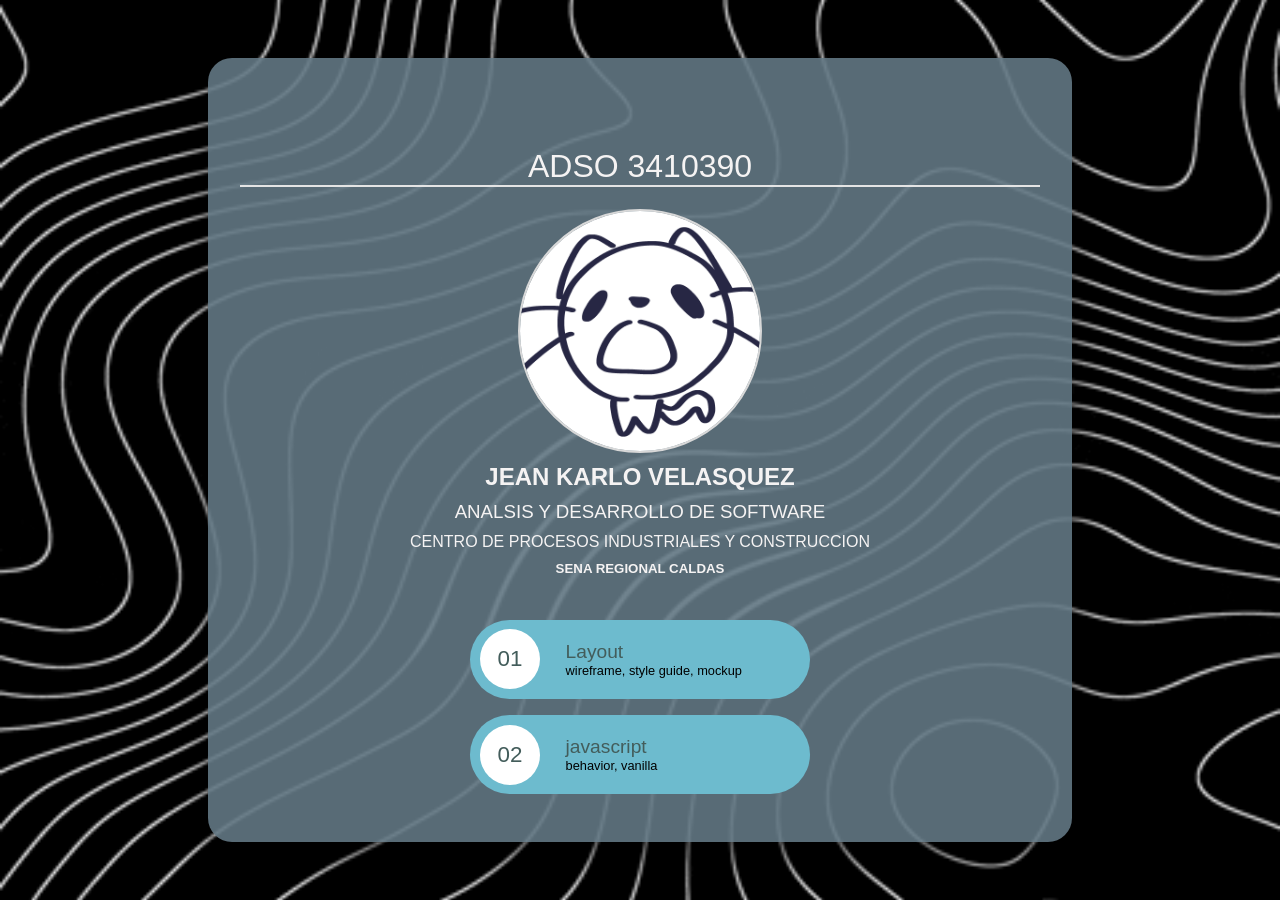
==== index.html @ d7843e00 "estructura" ====
<!DOCTYPE html>
<html lang="en">
<head>
    <meta charset="UTF-8">
    <meta name="viewport" content="width=device-width, initial-scale=1.0">
    <title>ADSO 3410390</title>
    <link rel="stylesheet" href="src/css/master.css">
</head>
<body class="mainmenu">
    <main>
        <header>
            <h1><br>ADSO 3410390 </br></h1>
            <img src="src/imgs/1088_sin_titulo_20251125182325.png" alt="my profile">
            <h2><b>Jean Karlo velasquez</b></h2>
            <h3>Analsis y desarrollo de software</h3>
            <h4>Centro de procesos industriales y construccion</h4>
            <h5><b>Sena regional caldas</b></h5>
        </header>

        <br>

        <menu>
            <a href="./Layout/Index.html">
                <span>01</span>
                <aside>
                    <h3>Layout</h3>
                    <small>wireframe, style guide, mockup </small>
                </aside>
            </a>
            <a href="">
                <span>02</span>
                <aside>
                    <h3>javascript</h3>
                    <small>behavior, vanilla</small>
                </aside>
            </a>
        </menu>

    </main>
</body>
</html>
---- src/css/master.css ----
body {
    background-image: url("../imgs/Black And White Wave GIF by tdhooper.gif");
    background-size: cover;
    background-repeat: no-repeat;
    background-position: center center;
    height: 100vh;
    margin: 0;
    color: #f5f3f3;
    font-family: Arial, Helvetica, sans-serif;
    min-height: 100dvh;
    display: flex;
    justify-content: center;
    align-items: center;

    /* ===== ESTILOS PARA EL INDEX PRINCIPAL (mainmenu SIN layout) ===== */
    &.mainmenu {
        main {
            min-width: 300px;
            max-width: 800px;
            width: 100%;
            background-color: rgba(98, 119, 131, 0.9);
            padding: 2rem;
            border-radius: 1.5rem;
            box-shadow: 0 15px 40px rgba(0,0,0,0.6);

            header {
                img {
                    width: 240px;
                    display: flex;
                    object-fit: cover;
                    border-radius: 50%;
                    margin: 0 auto;
                    height: 240px;
                    border: 2px solid;
                    border-color: rgb(216, 216, 216);
                }
                h1 {
                    border-bottom: 2px solid rgb(228, 228, 228);
                    text-align: center;
                    font-weight: 200;
                }
                h2, h3, h4, h5 {
                    text-align: center;
                    font-weight: 500;
                    text-transform: uppercase;
                    margin: 10px;
                }
            }

            menu {
                align-items: center;
                display: flex;
                flex-direction: column;
                gap: 1rem;
                justify-content: center;
                padding: 0;

                a:is(:link, :visited) {
                    align-items: center;
                    background-color: rgb(109, 187, 206);
                    border-radius: 4rem;
                    color: rgb(67, 93, 91);
                    display: flex;
                    gap: 1rem;
                    padding: 0.6em;
                    text-decoration: none;
                    transition: all 0.4s ease-in-out;
                    width: 320px;
                    max-width: 100%;

                    &:is(:hover) {
                        background-color: rgb(149, 220, 241);
                        transform: scale(1.05);
                    }

                    span {
                        align-items: center;
                        background-color: rgb(255, 255, 255);
                        border-radius: 50%;
                        display: flex;
                        justify-content: center;
                        font-size: 1.4rem;
                        height: 60px;
                        transition: all 0.4s ease-in-out;
                        width: 60px;
                        flex-shrink: 0;
                    }

                    aside {
                        flex: 1;
                        margin-left: 0.6em;
                        display: flex;
                        flex-direction: column;
                        justify-content: center;
                        align-items: start;

                        h3 {
                            margin: 0;
                            font-size: 1.2rem;
                            font-weight: 400;
                        }
                        small {
                            color: black;
                            font-size: 0.8rem;
                            font-weight: 300;
                        }
                    }
                }
            }
        }
    }

    /* ===== ESTILOS PARA LAYOUT (mainmenu CON layout) ===== */
    &.mainmenu.layout {
        nav.back {
            position: fixed;
            top: 20px;
            left: 20px;
            z-index: 9999;
            
            a {
                display: flex;
                align-items: center;
                justify-content: center;
                background-color: rgba(0, 0, 0, 0.6);
                width: 45px;
                height: 45px;
                border-radius: 50%;
                transition: all 0.3s ease-in-out;
                text-decoration: none;
                border: 2px solid rgba(255, 255, 255, 0.2);
                
                &:hover {
                    background-color: rgba(0, 0, 0, 0.9);
                    transform: scale(1.1);
                    border-color: rgba(255, 255, 255, 0.5);
                }
                
                svg {
                    width: 24px;
                    height: 24px;
                    fill: white;
                    display: block;
                    flex-shrink: 0;
                }
            }
        }

        main {
            background-color: rgba(98, 119, 131, 0.92);
            padding: 2rem;
            border-radius: 1.5rem;
            max-width: 850px;
            width: 100%;
            margin: 0 auto;
            box-shadow: 0 15px 40px rgba(0,0,0,0.6);
            backdrop-filter: blur(5px);
            border: 1px solid rgba(255,255,255,0.1);

            header {
                h1 {
                    margin: 0 0 0.5rem 0;
                    text-align: center;
                    font-size: 2.8rem;
                    font-weight: 300;
                    letter-spacing: 3px;
                    color: #fff;
                    text-shadow: 0 2px 10px rgba(0,0,0,0.3);
                }
                h3 {
                    font-weight: 300;
                    text-align: center;
                    text-transform: uppercase;
                    font-size: 0.85rem;
                    letter-spacing: 2px;
                    margin: 0 0 1.5rem 0;
                    opacity: 0.9;
                    color: #e0e0e0;
                    line-height: 1.6;
                }
                img {
                    background-color: rgb(40, 40, 71);
                    width: 120px;
                    height: 120px;
                    border-radius: 50%;
                    display: block;
                    margin: 0 auto 1.5rem auto;
                    object-fit: cover;
                    border: 3px solid rgba(255,255,255,0.3);
                    box-shadow: 0 5px 20px rgba(0,0,0,0.3);
                }
            }

            menu {
                display: flex;
                flex-direction: row;
                flex-wrap: wrap;
                justify-content: center;
                gap: 0.8rem;
                padding: 0;
                margin: 0;
                list-style: none;

                a:is(:link, :visited) {
                    display: flex;
                    align-items: center;
                    gap: 0.8rem;
                    padding: 0.6rem 1rem;
                    background-color: rgba(135, 177, 188, 0.85);
                    border-radius: 4rem;
                    color: rgb(67, 93, 91);
                    text-decoration: none;
                    transition: all 0.3s ease-in-out;
                    width: calc(50% - 0.8rem);
                    min-width: 200px;
                    flex: 1 1 auto;
                    box-sizing: border-box;
                    border: 1px solid rgba(255,255,255,0.1);

                    &:is(:hover) {
                        background-color: rgb(149, 220, 241);
                        transform: scale(1.05) translateX(5px);
                        box-shadow: 0 5px 20px rgba(0,0,0,0.2);
                    }

                    span {
                        display: flex;
                        align-items: center;
                        justify-content: center;
                        background-color: rgba(255, 255, 255, 0.9);
                        border-radius: 50%;
                        width: 50px;
                        height: 50px;
                        font-size: 1.2rem;
                        font-weight: bold;
                        flex-shrink: 0;
                        transition: all 0.3s ease-in-out;

                        &:hover {
                            background-color: rgb(251, 253, 254);
                            transform: scale(1.1);
                        }
                    }

                    aside {
                        display: flex;
                        flex-direction: column;
                        flex: 1;
                        min-width: 0;

                        h3 {
                            margin: 0;
                            font-size: 1rem;
                            font-weight: 500;
                            color: rgb(255, 255, 255);
                            text-shadow: 0 1px 2px rgba(0,0,0,0.2);
                        }
                        small {
                            color: rgba(0, 0, 0, 0.7);
                            font-size: 0.75rem;
                            font-weight: 300;
                        }
                    }
                }
            }
        }
    }
}
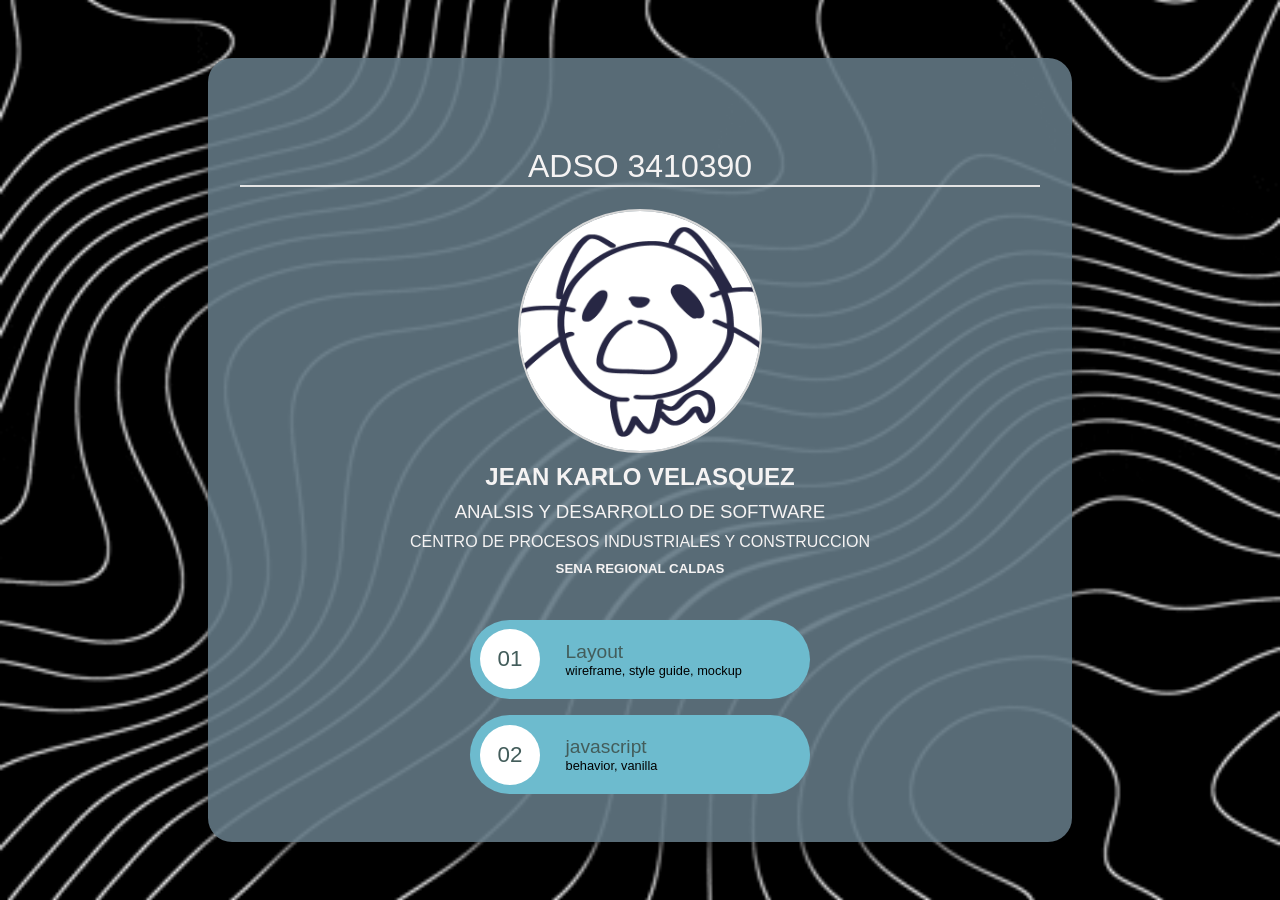
==== commit c27fd653: "Hi-FI Layout done :d" ====
--- a/index.html
+++ b/index.html
@@ -27,7 +27,7 @@
                     <small>wireframe, style guide, mockup </small>
                 </aside>
             </a>
-            <a href="">
+            <a href="https://www.youtube.com/watch?v=iik25wqIuFo">
                 <span>02</span>
                 <aside>
                     <h3>javascript</h3>
@@ -38,4 +38,4 @@
 
     </main>
 </body>
-</html>
+</html>
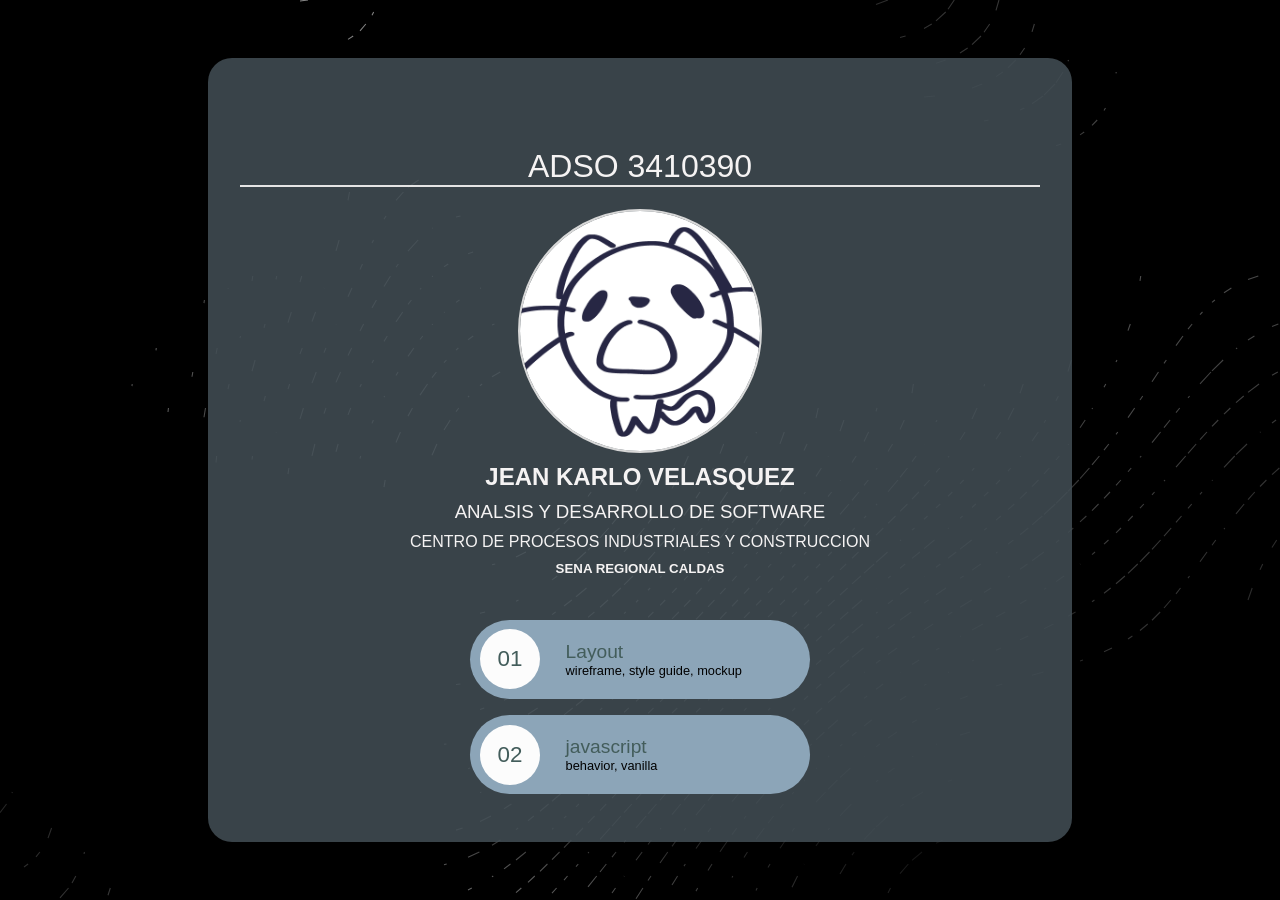
==== commit f7cc6f6a: "nuevo fondo y algunos cambios ligerios" ====
--- a/index.html
+++ b/index.html
@@ -7,6 +7,10 @@
     <link rel="stylesheet" href="src/css/master.css">
 </head>
 <body class="mainmenu">
+
+    <!-- canvas -->
+    <canvas id="bg-canvas"></canvas>
+
     <main>
         <header>
             <h1><br>ADSO 3410390 </br></h1>
@@ -35,7 +39,87 @@
                 </aside>
             </a>
         </menu>
+    </main>
 
-    </main>
+    <!-- fondo-->
+    <script>
+        const SimplexNoise = (function() {
+            const F2 = 0.5 * (Math.sqrt(3.0) - 1.0), G2 = (3.0 - Math.sqrt(3.0)) / 6.0;
+            function Noise() {
+                this.p = new Uint8Array(256); this.perm = new Uint8Array(512); this.permMod12 = new Uint8Array(512);
+                for (let i = 0; i < 256; i++) this.p[i] = Math.floor(Math.random() * 256);
+                for (let i = 0; i < 512; i++) { this.perm[i] = this.p[i & 255]; this.permMod12[i] = (this.perm[i] % 12); }
+            }
+            Noise.prototype.noise2D = function(xin, yin) {
+                let n0, n1, n2; const s = (xin + yin) * F2; const i = Math.floor(xin + s), j = Math.floor(yin + s);
+                const t = (i + j) * G2, X0 = i - t, Y0 = j - t, x0 = xin - X0, y0 = yin - Y0;
+                let i1 = x0 > y0 ? 1 : 0, j1 = x0 > y0 ? 0 : 1;
+                const x1 = x0 - i1 + G2, y1 = y0 - j1 + G2, x2 = x0 - 1.0 + 2.0 * G2, y2 = y0 - 1.0 + 2.0 * G2;
+                const ii = i & 255, jj = j & 255;
+                const g = [[1,1],[-1,1],[1,-1],[-1,-1],[1,0],[-1,0],[0,1],[0,-1],[1,1],[-1,1],[1,-1],[-1,-1]];
+                let t0 = 0.5 - x0*x0 - y0*y0; n0 = t0 < 0 ? 0 : Math.pow(t0, 4) * (g[this.permMod12[ii + this.perm[jj]]][0]*x0 + g[this.permMod12[ii + this.perm[jj]]][1]*y0);
+                let t1 = 0.5 - x1*x1 - y1*y1; n1 = t1 < 0 ? 0 : Math.pow(t1, 4) * (g[this.permMod12[ii + i1 + this.perm[jj + j1]]][0]*x1 + g[this.permMod12[ii + i1 + this.perm[jj + j1]]][1]*y1);
+                let t2 = 0.5 - x2*x2 - y2*y2; n2 = t2 < 0 ? 0 : Math.pow(t2, 4) * (g[this.permMod12[ii + 1 + this.perm[jj + 1]]][0]*x2 + g[this.permMod12[ii + 1 + this.perm[jj + 1]]][1]*y2);
+                return 70.0 * (n0 + n1 + n2);
+            };
+            return Noise;
+        })();
+
+        const canvas = document.getElementById('bg-canvas');
+        const ctx = canvas.getContext('2d');
+        const simplex = new SimplexNoise();
+
+        let w, h, cols, rows, zOffset = 0;
+        
+        // --- AQUÍ PUEDES CAMBIAR LA VELOCIDAD O GROSOR SI LO NECESITAS ---
+        const config = { speed: 0.0006, scale: 0.0008, density: 25, thickness: 1.1, opacity: 0.7, step: 12 };
+
+        function resize() {
+            w = canvas.width = window.innerWidth;
+            h = canvas.height = window.innerHeight;
+            cols = Math.ceil(w / config.step) + 1;
+            rows = Math.ceil(h / config.step) + 1;
+        }
+        window.addEventListener('resize', resize);
+        resize();
+
+        function draw() {
+            ctx.fillStyle = '#000000';
+            ctx.fillRect(0, 0, w, h);
+            const grid = new Float32Array(cols * rows);
+
+            for (let r = 0; r < rows; r++) {
+                for (let c = 0; c < cols; c++) {
+                    grid[r * cols + c] = (simplex.noise2D(c * config.step * config.scale, r * config.step * config.scale + zOffset) + 1) * 0.5;
+                }
+            }
+
+            ctx.lineWidth = config.thickness;
+            for (let l = 1; l < config.density; l++) {
+                const thresh = l / config.density;
+                const alpha = (0.15 + (l / config.density) * 0.8) * config.opacity;
+                ctx.strokeStyle = `rgba(255, 255, 255, ${alpha})`;
+                ctx.beginPath();
+                for (let r = 0; r < rows - 1; r++) {
+                    for (let c = 0; c < cols - 1; c++) {
+                        const x = c * config.step, y = r * config.step;
+                        const vTL = grid[r * cols + c], vTR = grid[r * cols + (c + 1)], vBL = grid[(r + 1) * cols + c];
+                        if ((vTL >= thresh && vTR < thresh) || (vTL < thresh && vTR >= thresh) || (vTL >= thresh && vBL < thresh) || (vTL < thresh && vBL >= thresh)) {
+                            const tTop = (thresh - vTL) / (vTR - vTL || 0.0001);
+                            const tLeft = (thresh - vTL) / (vBL - vTL || 0.0001);
+                            if (tTop >= 0 && tTop <= 1 && tLeft >= 0 && tLeft <= 1) {
+                                ctx.moveTo(x + tTop * config.step, y);
+                                ctx.lineTo(x, y + tLeft * config.step);
+                            }
+                        }
+                    }
+                }
+                ctx.stroke();
+            }
+            zOffset += config.speed;
+            requestAnimationFrame(draw);
+        }
+        draw();
+    </script>
 </body>
 </html>
--- a/src/css/master.css
+++ b/src/css/master.css
@@ -1,8 +1,6 @@
 body {
-    background-image: url("../imgs/Black And White Wave GIF by tdhooper.gif");
-    background-size: cover;
-    background-repeat: no-repeat;
-    background-position: center center;
+    /* Quitamos el GIF y ponemos un fondo negro sólido de base */
+    background-color: #000;
     height: 100vh;
     margin: 0;
     color: #f5f3f3;
@@ -12,13 +10,24 @@
     justify-content: center;
     align-items: center;
 
+    /* ===== ESTILOS DEL NUEVO FONDO ANIMADO ===== */
+    #bg-canvas {
+        position: fixed;
+        top: 0;
+        left: 0;
+        width: 100vw;
+        height: 100vh;
+        z-index: -1; /* Esto asegura que se quede detrás de tu menú */
+        pointer-events: none; /* Para que no interfiera si el usuario hace clic */
+    }
+
     /* ===== ESTILOS PARA EL INDEX PRINCIPAL (mainmenu SIN layout) ===== */
     &.mainmenu {
         main {
             min-width: 300px;
             max-width: 800px;
             width: 100%;
-            background-color: rgba(98, 119, 131, 0.9);
+            background-color: rgba(64, 75, 82, 0.9);
             padding: 2rem;
             border-radius: 1.5rem;
             box-shadow: 0 15px 40px rgba(0,0,0,0.6);
@@ -57,7 +66,7 @@
 
                 a:is(:link, :visited) {
                     align-items: center;
-                    background-color: rgb(109, 187, 206);
+                    background-color: rgb(140, 165, 184);
                     border-radius: 4rem;
                     color: rgb(67, 93, 91);
                     display: flex;
@@ -69,13 +78,13 @@
                     max-width: 100%;
 
                     &:is(:hover) {
-                        background-color: rgb(149, 220, 241);
+                        background-color: rgb(199, 199, 199);
                         transform: scale(1.05);
                     }
 
                     span {
                         align-items: center;
-                        background-color: rgb(255, 255, 255);
+                        background-color: rgb(252, 252, 252);
                         border-radius: 50%;
                         display: flex;
                         justify-content: center;
@@ -206,7 +215,7 @@
                     align-items: center;
                     gap: 0.8rem;
                     padding: 0.6rem 1rem;
-                    background-color: rgba(135, 177, 188, 0.85);
+                    background-color: rgba(113, 200, 213, 0.85);
                     border-radius: 4rem;
                     color: rgb(67, 93, 91);
                     text-decoration: none;
